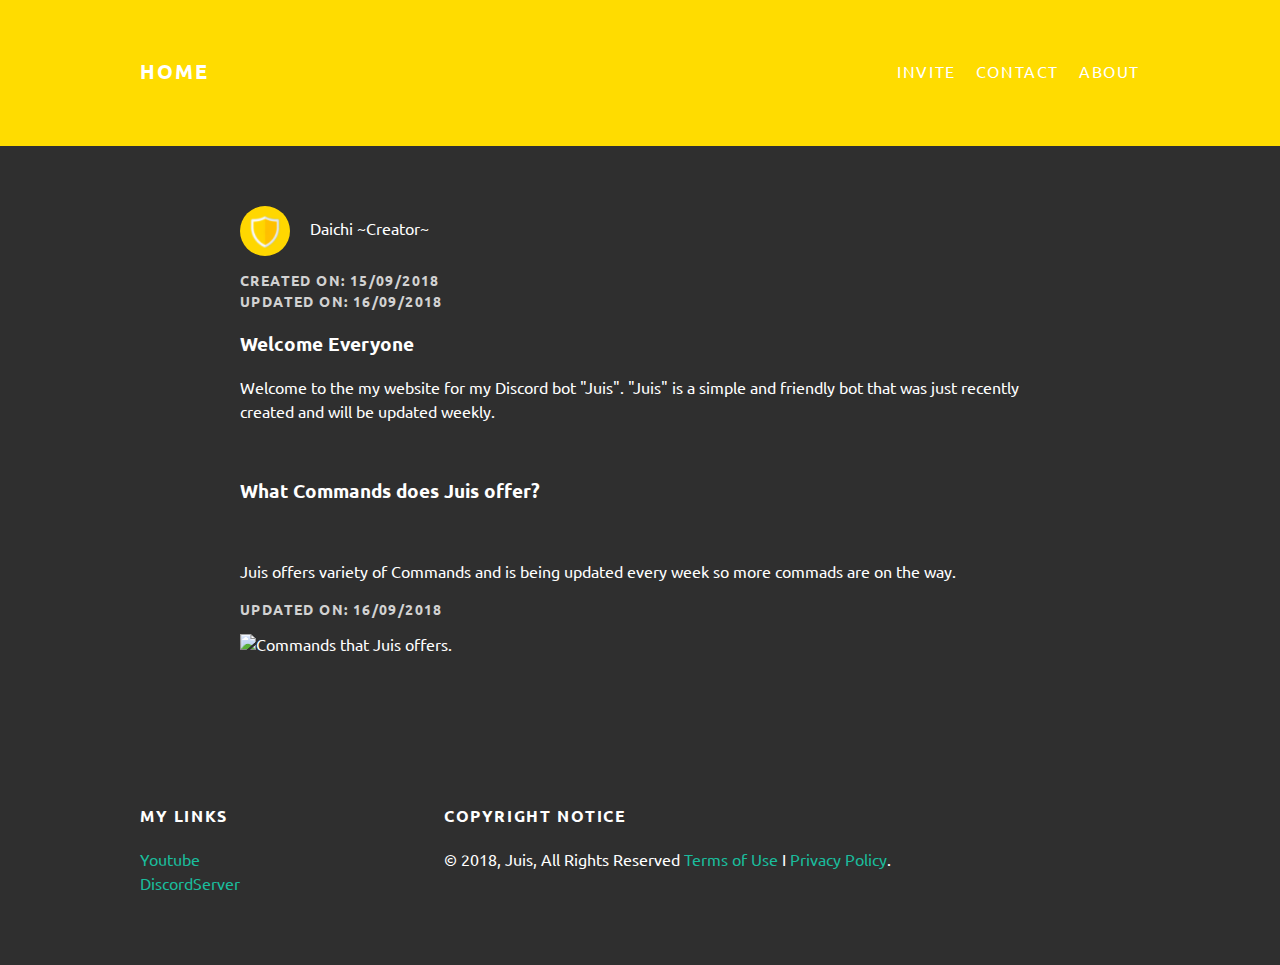
==== index.html @ 86e33674 "JuisWebsite" ====
<!DOCTYPE html>
<!//*div id="txt"**/div>
<html>
<head>
<link rel="icon" href="favicon.png" type="favicon" sizes="16x16">
<script>
function startTime() {
    var today = new Date();
    var h = today.getHours();
    var m = today.getMinutes();
    var s = today.getSeconds();
    m = checkTime(m);
    s = checkTime(s);
    document.getElementById('txt').innerHTML =
    h + ":" + m + ":" + s;
    var t = setTimeout(startTime, 500);
}
function checkTime(i) {
    if (i < 10) {i = "0" + i};  // add zero in front of numbers < 10
    return i;
}
</script>
<body onload="startTime()">
  <script>
    let SiteName = "Juis";
  </script>
  <title>Juis</title>
  <link rel="stylesheet" type="text/css" href="styles.css">
<body>
  <div id="header">
    <div class="container">
      <a id="header-title" href="index.html">Home</a>
      <ul id="header-nav">
        <li><a
          href="about.html">About</a></li>
          <li><a
             href="contact.html">Contact</a></li>
             <li><a
                href="invite.html">Invite</a></li>
      </ul>
    </div>
  </div>
  <div id="content">
    <div class="container">
      <div class="post">
        <div class="post-author">
          <img src="juis.png" width="50" height="50">
          <span>Daichi ~Creator~</span>
        </div>
          <p class="post-date">Created On: 15/09/2018 <br> Updated On: 16/09/2018 </p>
          <h3 class="post-title">Welcome Everyone</h3>
          <div class="post-content">
            <p>Welcome to the my website for my Discord bot "Juis". "Juis" is a simple and friendly bot that was just recently created and will be updated weekly. </p> <br>
            <h3>What Commands does Juis offer?</h3><br>
            <p>Juis offers variety of Commands and is being updated every week so more commads are on the way.</p>
            <p class="post-date2"> Updated On: 16/09/2018</p>
            <img src="commandspg.png" alt="Commands that Juis offers."> <br>

        </div>
      </div>
  <div id="footer">
    <div class="container">
      <div class="column">
        <h4>My Links</h4>
        <p>
          <a href="https://www.youtube.com/channel/UClzYSdu3y4edc8ViTjmYhxQ?view_as=subscriber">
          Youtube</a><br>
          <a href="https://discord.gg/VvaEJ4s">
          DiscordServer</a><br>
        </p>
        </div>
        <div class="column">
          <h4>Copyright Notice</h4>
          <p>© 2018, Juis, All Rights Reserved <a href="">Terms of Use </a>I<a href=""> Privacy Policy</a>.</p>
        </div>
  </div>
</body>
</head>
<script language="javascript">

document.onmousedown=disableclick;status="Right Click Disabled";function disableclick(event){  if(event.button==2)   {     alert(status);     return false;       }}

.</script>
</html>
---- styles.css ----
@import url('https://fonts.googleapis.com/css?family=Ubuntu:400,700');
body {
  color: #555;
  background-color: #2f2f2f;
  margin: 0;
}
#header {
background-color: #FFDC00;
height: 150px;
line-height: 150px;
margin-top: -20px;
}
#header a {
  color: white;
  text-decoration: none;
  text-transform: uppercase;
  letter-spacing: 0.1em;
}
#header a:hover {
  color: #222;
}
#header-title {
  display: block;
  float: left;
  font-size: 20px;
  font-weight: bold;
}
#header-nav li {
  display: inline;
  padding-left: 20px;
  display: block;
  float: right;
  margin-top: 0;
}
.container{
  max-width: 1000px;
  margin: 0 auto;
}
#footer{
  background-color: #2f2f2f;
  padding: 50px 0;
  margin-top: 20px;
}
.column {
  min-width: 300px;
  display: inline-block;
  vertical-align: top;
}
#footer h4 {
  color: white;
  text-transform: uppercase;
  letter-spacing: 0.1em;
}
#footer p {
  color: white;
}
a {
color: #1abc9c;
text-decoration: none;
}
a:hover {
color: #F6A623;
}

.post, .about {
  max-width: 800px;
  margin: 0 auto;
  padding: 60px 0;
}
.post-author img {
  width: 50px;
  height: 50px;
  vertical-align: middle;
}
.post-author span {
  margin-left: 16px;
}
.post-date, .post-date2 {
  color: #D2D2D2;

  font-size: 14px;
  font-weight: bold;
  text-transform: uppercase;
  letter-spacing: 0.1em;
}
h1, h2, h3, h4 {
  color: #FFF;
}
p {
  line-height: 1.5;
}
body {
  margin: 0;
  color: #fff;

  font-family: 'Ubuntu', sans-serif;
}
.about {
  text-align: center;
}
.post-author img, .about-author img, .item-author img{
  border-radius: 50%;
}
.button {
    background-color: #FFDC00;
    border: none;
    color: white;
    padding: 15px 32px;
    text-align: center;
    text-decoration: none;
    display: inline-block;
    font-size: 16px;
    margin: 4px 2px;
    cursor: pointer;
}
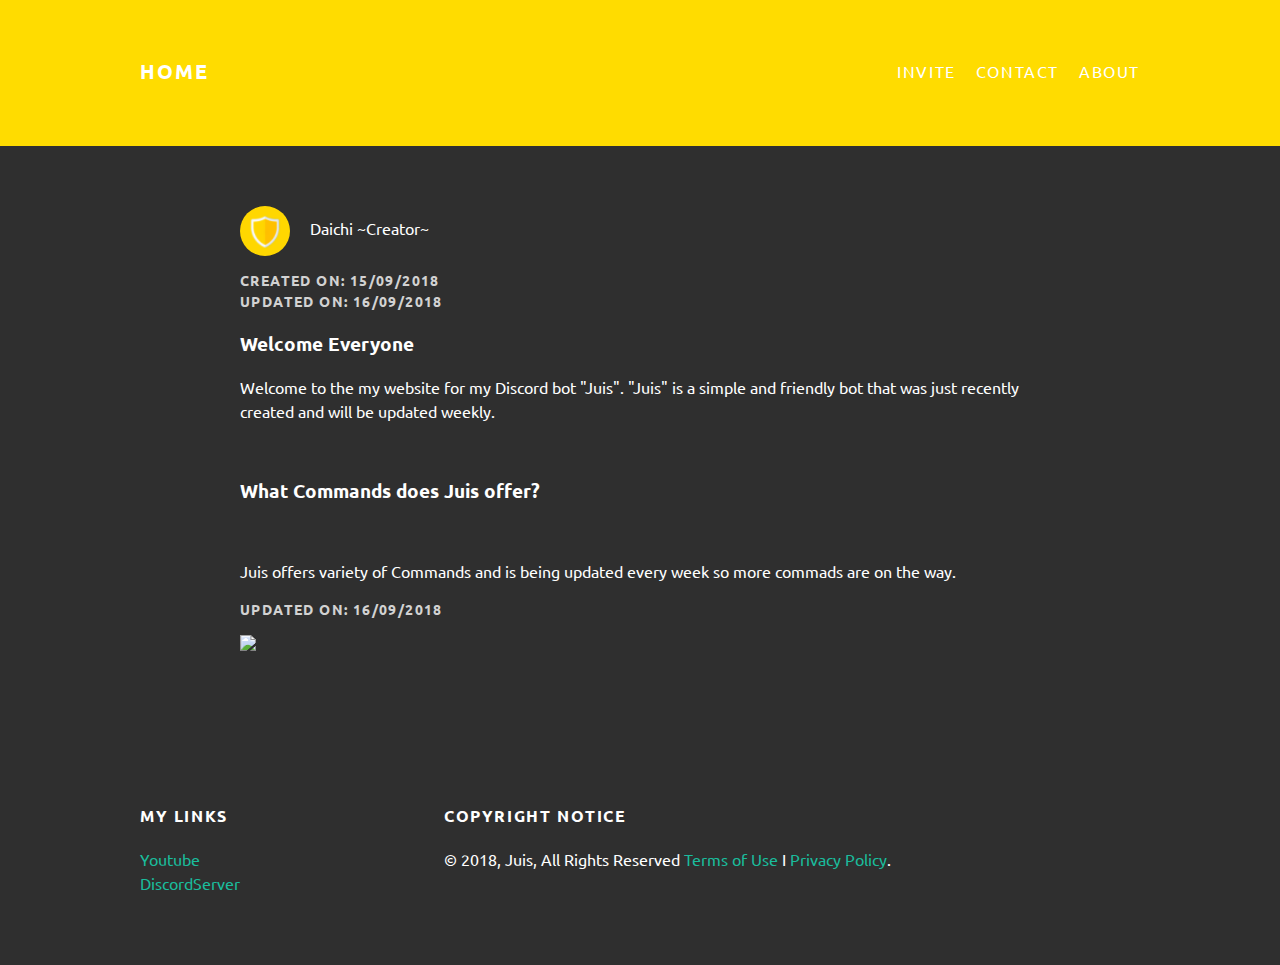
==== commit 4c595bbf: "Add files via upload" ====
--- a/index.html
+++ b/index.html
@@ -1,84 +1,79 @@
-<!DOCTYPE html>
-<!//*div id="txt"**/div>
-<html>
-<head>
-<link rel="icon" href="favicon.png" type="favicon" sizes="16x16">
-<script>
-function startTime() {
-    var today = new Date();
-    var h = today.getHours();
-    var m = today.getMinutes();
-    var s = today.getSeconds();
-    m = checkTime(m);
-    s = checkTime(s);
-    document.getElementById('txt').innerHTML =
-    h + ":" + m + ":" + s;
-    var t = setTimeout(startTime, 500);
-}
-function checkTime(i) {
-    if (i < 10) {i = "0" + i};  // add zero in front of numbers < 10
-    return i;
-}
-</script>
-<body onload="startTime()">
-  <script>
-    let SiteName = "Juis";
-  </script>
-  <title>Juis</title>
-  <link rel="stylesheet" type="text/css" href="styles.css">
-<body>
-  <div id="header">
-    <div class="container">
-      <a id="header-title" href="index.html">Home</a>
-      <ul id="header-nav">
-        <li><a
-          href="about.html">About</a></li>
-          <li><a
-             href="contact.html">Contact</a></li>
-             <li><a
-                href="invite.html">Invite</a></li>
-      </ul>
-    </div>
-  </div>
-  <div id="content">
-    <div class="container">
-      <div class="post">
-        <div class="post-author">
-          <img src="juis.png" width="50" height="50">
-          <span>Daichi ~Creator~</span>
-        </div>
-          <p class="post-date">Created On: 15/09/2018 <br> Updated On: 16/09/2018 </p>
-          <h3 class="post-title">Welcome Everyone</h3>
-          <div class="post-content">
-            <p>Welcome to the my website for my Discord bot "Juis". "Juis" is a simple and friendly bot that was just recently created and will be updated weekly. </p> <br>
-            <h3>What Commands does Juis offer?</h3><br>
-            <p>Juis offers variety of Commands and is being updated every week so more commads are on the way.</p>
-            <p class="post-date2"> Updated On: 16/09/2018</p>
-            <img src="commandspg.png" alt="Commands that Juis offers."> <br>
-
-        </div>
-      </div>
-  <div id="footer">
-    <div class="container">
-      <div class="column">
-        <h4>My Links</h4>
-        <p>
-          <a href="https://www.youtube.com/channel/UClzYSdu3y4edc8ViTjmYhxQ?view_as=subscriber">
-          Youtube</a><br>
-          <a href="https://discord.gg/VvaEJ4s">
-          DiscordServer</a><br>
-        </p>
-        </div>
-        <div class="column">
-          <h4>Copyright Notice</h4>
-          <p>© 2018, Juis, All Rights Reserved <a href="">Terms of Use </a>I<a href=""> Privacy Policy</a>.</p>
-        </div>
-  </div>
-</body>
-</head>
-<script language="javascript">
-
-document.onmousedown=disableclick;status="Right Click Disabled";function disableclick(event){  if(event.button==2)   {     alert(status);     return false;       }}
-
-.</script>
-</html>
+<!DOCTYPE html>
+<!//*div id="txt"**/div>
+<html>
+<head>
+<link rel="icon" href="favicon.png" type="favicon" sizes="16x16">
+<script>
+function startTime() {
+    var today = new Date();
+    var h = today.getHours();
+    var m = today.getMinutes();
+    var s = today.getSeconds();
+    m = checkTime(m);
+    s = checkTime(s);
+    document.getElementById('txt').innerHTML =
+    h + ":" + m + ":" + s;
+    var t = setTimeout(startTime, 500);
+}
+function checkTime(i) {
+    if (i < 10) {i = "0" + i};  // add zero in front of numbers < 10
+    return i;
+}
+</script>
+<body onload="startTime()">
+  <script>
+    let SiteName = "Juis";
+  </script>
+  <title>Juis</title>
+  <link rel="stylesheet" type="text/css" href="styles.css">
+<body>
+  <div id="header">
+    <div class="container">
+      <a id="header-title" href="index.html">Home</a>
+      <ul id="header-nav">
+        <li><a
+          href="about.html">About</a></li>
+          <li><a
+             href="contact.html">Contact</a></li>
+             <li><a
+                href="invite.html">Invite</a></li>
+      </ul>
+    </div>
+  </div>
+  <div id="content">
+    <div class="container">
+      <div class="post">
+        <div class="post-author">
+          <img src="juis.png" width="50" height="50">
+          <span>Daichi ~Creator~</span>
+        </div>
+          <p class="post-date">Created On: 15/09/2018 <br> Updated On: 16/09/2018 </p>
+          <h3 class="post-title">Welcome Everyone</h3>
+          <div class="post-content">
+            <p>Welcome to the my website for my Discord bot "Juis". "Juis" is a simple and friendly bot that was just recently created and will be updated weekly. </p> <br>
+            <h3>What Commands does Juis offer?</h3><br>
+            <p>Juis offers variety of Commands and is being updated every week so more commads are on the way.</p>
+            <p class="post-date2"> Updated On: 16/09/2018</p>
+            <img src="hlpcmds.png">
+           <br>
+        </div>
+      </div>
+  <div id="footer">
+    <div class="container">
+      <div class="column">
+        <h4>My Links</h4>
+        <p>
+          <a href="https://www.youtube.com/channel/UClzYSdu3y4edc8ViTjmYhxQ?view_as=subscriber">
+          Youtube</a><br>
+          <a href="https://discord.gg/VvaEJ4s">
+          DiscordServer</a><br>
+        </p>
+        </div>
+        <div class="column">
+          <h4>Copyright Notice</h4>
+          <p>© 2018, Juis, All Rights Reserved <a href="">Terms of Use </a>I<a href=""> Privacy Policy</a>.</p>
+        </div>
+  </div>
+</body>
+</head>
+</html>
